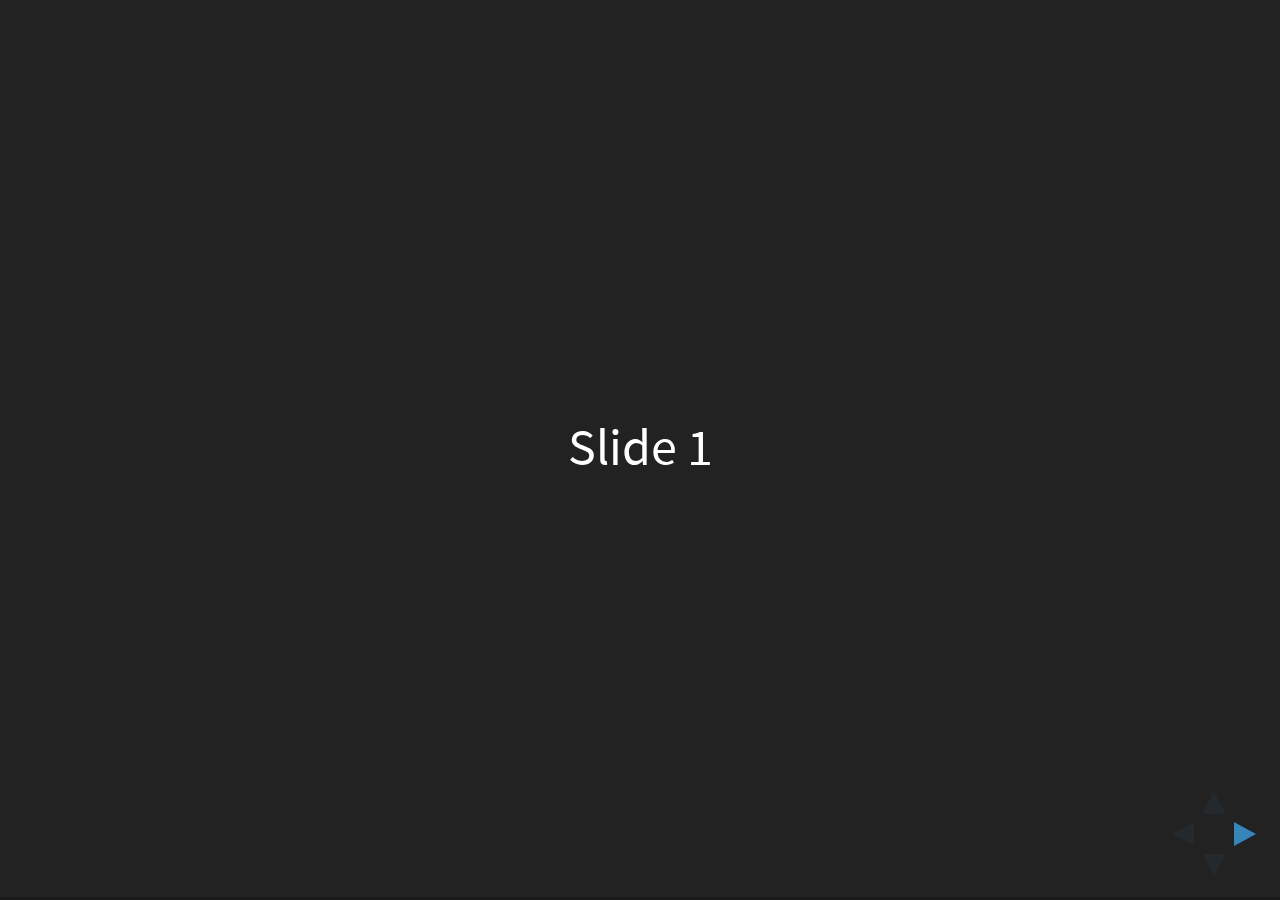
==== index.html @ b7e4554e "init" ====
<!doctype html>
<html>
	<head>
		<meta charset="utf-8">
		<meta name="viewport" content="width=device-width, initial-scale=1.0, maximum-scale=1.0, user-scalable=no">

		<title>reveal.js</title>

		<link rel="stylesheet" href="css/reveal.css">
		<link rel="stylesheet" href="css/theme/black.css">

		<!-- Theme used for syntax highlighting of code -->
		<link rel="stylesheet" href="lib/css/zenburn.css">

		<!-- Printing and PDF exports -->
		<script>
			var link = document.createElement( 'link' );
			link.rel = 'stylesheet';
			link.type = 'text/css';
			link.href = window.location.search.match( /print-pdf/gi ) ? 'css/print/pdf.css' : 'css/print/paper.css';
			document.getElementsByTagName( 'head' )[0].appendChild( link );
		</script>
	</head>
	<body>
		<div class="reveal">
			<div class="slides">
				<section>Slide 1</section>
				<section>Slide 2</section>
			</div>
		</div>

		<script src="lib/js/head.min.js"></script>
		<script src="js/reveal.js"></script>

		<script>
			// More info about config & dependencies:
			// - https://github.com/hakimel/reveal.js#configuration
			// - https://github.com/hakimel/reveal.js#dependencies
			Reveal.initialize({
				dependencies: [
					{ src: 'plugin/markdown/marked.js' },
					{ src: 'plugin/markdown/markdown.js' },
					{ src: 'plugin/notes/notes.js', async: true },
					{ src: 'plugin/highlight/highlight.js', async: true, callback: function() { hljs.initHighlightingOnLoad(); } }
				]
			});
		</script>
	</body>
</html>
---- css/theme/black.css ----
/**
 * Black theme for reveal.js. This is the opposite of the 'white' theme.
 *
 * By Hakim El Hattab, http://hakim.se
 */
@import url(../../lib/font/source-sans-pro/source-sans-pro.css);
section.has-light-background, section.has-light-background h1, section.has-light-background h2, section.has-light-background h3, section.has-light-background h4, section.has-light-background h5, section.has-light-background h6 {
  color: #222; }

/*********************************************
 * GLOBAL STYLES
 *********************************************/
body {
  background: #222;
  background-color: #222; }

.reveal {
  font-family: "Source Sans Pro", Helvetica, sans-serif;
  font-size: 42px;
  font-weight: normal;
  color: #fff; }

::selection {
  color: #fff;
  background: #bee4fd;
  text-shadow: none; }

::-moz-selection {
  color: #fff;
  background: #bee4fd;
  text-shadow: none; }

.reveal .slides > section,
.reveal .slides > section > section {
  line-height: 1.3;
  font-weight: inherit; }

/*********************************************
 * HEADERS
 *********************************************/
.reveal h1,
.reveal h2,
.reveal h3,
.reveal h4,
.reveal h5,
.reveal h6 {
  margin: 0 0 20px 0;
  color: #fff;
  font-family: "Source Sans Pro", Helvetica, sans-serif;
  font-weight: 600;
  line-height: 1.2;
  letter-spacing: normal;
  text-transform: uppercase;
  text-shadow: none;
  word-wrap: break-word; }

.reveal h1 {
  font-size: 2.5em; }

.reveal h2 {
  font-size: 1.6em; }

.reveal h3 {
  font-size: 1.3em; }

.reveal h4 {
  font-size: 1em; }

.reveal h1 {
  text-shadow: none; }

/*********************************************
 * OTHER
 *********************************************/
.reveal p {
  margin: 20px 0;
  line-height: 1.3; }

/* Ensure certain elements are never larger than the slide itself */
.reveal img,
.reveal video,
.reveal iframe {
  max-width: 95%;
  max-height: 95%; }

.reveal strong,
.reveal b {
  font-weight: bold; }

.reveal em {
  font-style: italic; }

.reveal ol,
.reveal dl,
.reveal ul {
  display: inline-block;
  text-align: left;
  margin: 0 0 0 1em; }

.reveal ol {
  list-style-type: decimal; }

.reveal ul {
  list-style-type: disc; }

.reveal ul ul {
  list-style-type: square; }

.reveal ul ul ul {
  list-style-type: circle; }

.reveal ul ul,
.reveal ul ol,
.reveal ol ol,
.reveal ol ul {
  display: block;
  margin-left: 40px; }

.reveal dt {
  font-weight: bold; }

.reveal dd {
  margin-left: 40px; }

.reveal q,
.reveal blockquote {
  quotes: none; }

.reveal blockquote {
  display: block;
  position: relative;
  width: 70%;
  margin: 20px auto;
  padding: 5px;
  font-style: italic;
  background: rgba(255, 255, 255, 0.05);
  box-shadow: 0px 0px 2px rgba(0, 0, 0, 0.2); }

.reveal blockquote p:first-child,
.reveal blockquote p:last-child {
  display: inline-block; }

.reveal q {
  font-style: italic; }

.reveal pre {
  display: block;
  position: relative;
  width: 90%;
  margin: 20px auto;
  text-align: left;
  font-size: 0.55em;
  font-family: monospace;
  line-height: 1.2em;
  word-wrap: break-word;
  box-shadow: 0px 0px 6px rgba(0, 0, 0, 0.3); }

.reveal code {
  font-family: monospace; }

.reveal pre code {
  display: block;
  padding: 5px;
  overflow: auto;
  max-height: 400px;
  word-wrap: normal; }

.reveal table {
  margin: auto;
  border-collapse: collapse;
  border-spacing: 0; }

.reveal table th {
  font-weight: bold; }

.reveal table th,
.reveal table td {
  text-align: left;
  padding: 0.2em 0.5em 0.2em 0.5em;
  border-bottom: 1px solid; }

.reveal table th[align="center"],
.reveal table td[align="center"] {
  text-align: center; }

.reveal table th[align="right"],
.reveal table td[align="right"] {
  text-align: right; }

.reveal table tbody tr:last-child th,
.reveal table tbody tr:last-child td {
  border-bottom: none; }

.reveal sup {
  vertical-align: super; }

.reveal sub {
  vertical-align: sub; }

.reveal small {
  display: inline-block;
  font-size: 0.6em;
  line-height: 1.2em;
  vertical-align: top; }

.reveal small * {
  vertical-align: top; }

/*********************************************
 * LINKS
 *********************************************/
.reveal a {
  color: #42affa;
  text-decoration: none;
  -webkit-transition: color .15s ease;
  -moz-transition: color .15s ease;
  transition: color .15s ease; }

.reveal a:hover {
  color: #8dcffc;
  text-shadow: none;
  border: none; }

.reveal .roll span:after {
  color: #fff;
  background: #068de9; }

/*********************************************
 * IMAGES
 *********************************************/
.reveal section img {
  margin: 15px 0px;
  background: rgba(255, 255, 255, 0.12);
  border: 4px solid #fff;
  box-shadow: 0 0 10px rgba(0, 0, 0, 0.15); }

.reveal section img.plain {
  border: 0;
  box-shadow: none; }

.reveal a img {
  -webkit-transition: all .15s linear;
  -moz-transition: all .15s linear;
  transition: all .15s linear; }

.reveal a:hover img {
  background: rgba(255, 255, 255, 0.2);
  border-color: #42affa;
  box-shadow: 0 0 20px rgba(0, 0, 0, 0.55); }

/*********************************************
 * NAVIGATION CONTROLS
 *********************************************/
.reveal .controls .navigate-left,
.reveal .controls .navigate-left.enabled {
  border-right-color: #42affa; }

.reveal .controls .navigate-right,
.reveal .controls .navigate-right.enabled {
  border-left-color: #42affa; }

.reveal .controls .navigate-up,
.reveal .controls .navigate-up.enabled {
  border-bottom-color: #42affa; }

.reveal .controls .navigate-down,
.reveal .controls .navigate-down.enabled {
  border-top-color: #42affa; }

.reveal .controls .navigate-left.enabled:hover {
  border-right-color: #8dcffc; }

.reveal .controls .navigate-right.enabled:hover {
  border-left-color: #8dcffc; }

.reveal .controls .navigate-up.enabled:hover {
  border-bottom-color: #8dcffc; }

.reveal .controls .navigate-down.enabled:hover {
  border-top-color: #8dcffc; }

/*********************************************
 * PROGRESS BAR
 *********************************************/
.reveal .progress {
  background: rgba(0, 0, 0, 0.2); }

.reveal .progress span {
  background: #42affa;
  -webkit-transition: width 800ms cubic-bezier(0.26, 0.86, 0.44, 0.985);
  -moz-transition: width 800ms cubic-bezier(0.26, 0.86, 0.44, 0.985);
  transition: width 800ms cubic-bezier(0.26, 0.86, 0.44, 0.985); }
---- lib/css/zenburn.css ----
/*

Zenburn style from voldmar.ru (c) Vladimir Epifanov <voldmar@voldmar.ru>
based on dark.css by Ivan Sagalaev

*/

.hljs {
  display: block;
  overflow-x: auto;
  padding: 0.5em;
  background: #3f3f3f;
  color: #dcdcdc;
}

.hljs-keyword,
.hljs-selector-tag,
.hljs-tag {
  color: #e3ceab;
}

.hljs-template-tag {
  color: #dcdcdc;
}

.hljs-number {
  color: #8cd0d3;
}

.hljs-variable,
.hljs-template-variable,
.hljs-attribute {
  color: #efdcbc;
}

.hljs-literal {
  color: #efefaf;
}

.hljs-subst {
  color: #8f8f8f;
}

.hljs-title,
.hljs-name,
.hljs-selector-id,
.hljs-selector-class,
.hljs-section,
.hljs-type {
  color: #efef8f;
}

.hljs-symbol,
.hljs-bullet,
.hljs-link {
  color: #dca3a3;
}

.hljs-deletion,
.hljs-string,
.hljs-built_in,
.hljs-builtin-name {
  color: #cc9393;
}

.hljs-addition,
.hljs-comment,
.hljs-quote,
.hljs-meta {
  color: #7f9f7f;
}


.hljs-emphasis {
  font-style: italic;
}

.hljs-strong {
  font-weight: bold;
}
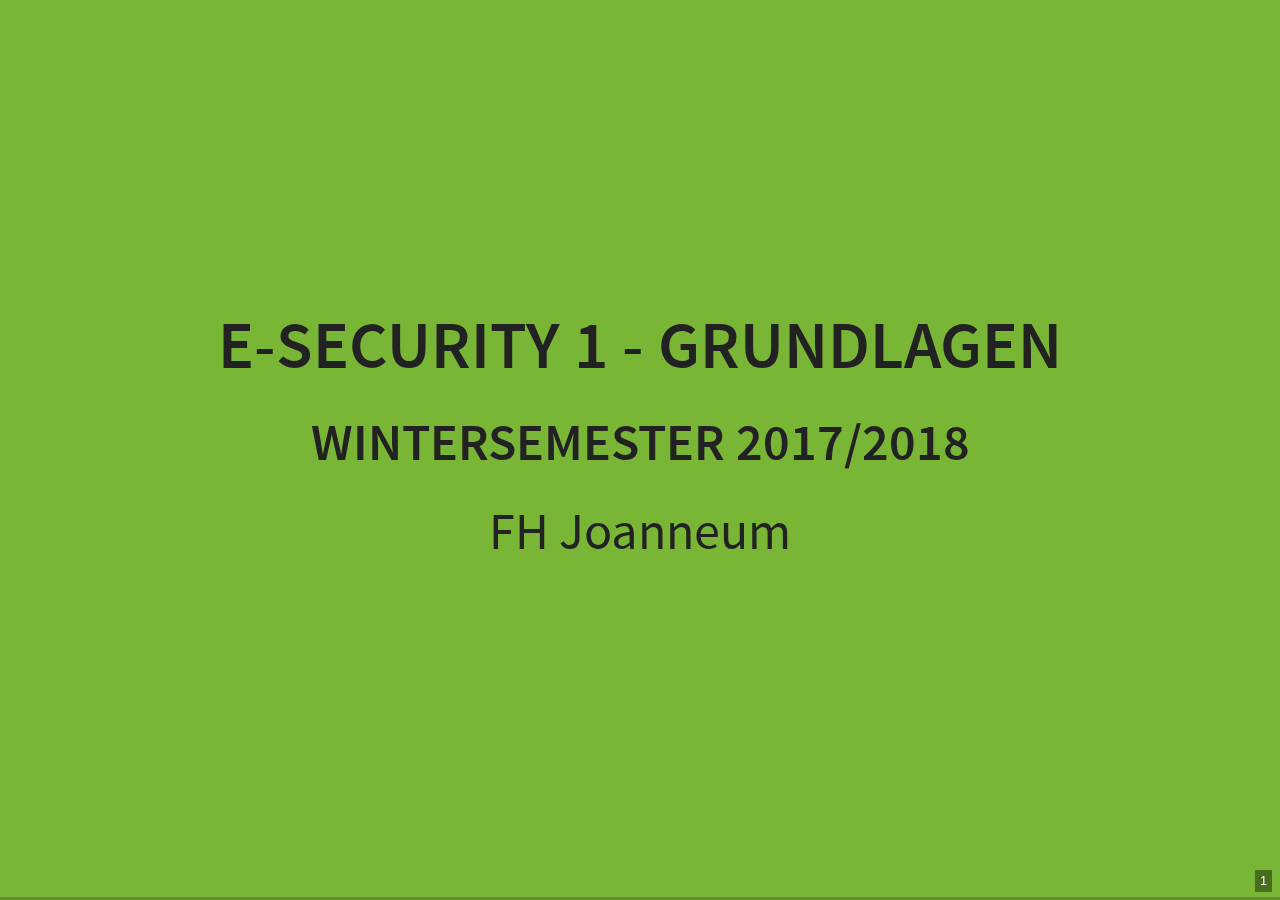
==== commit c20007ff: "init" ====
--- a/index.html
+++ b/index.html
@@ -4,13 +4,12 @@
 		<meta charset="utf-8">
 		<meta name="viewport" content="width=device-width, initial-scale=1.0, maximum-scale=1.0, user-scalable=no">
 
-		<title>reveal.js</title>
+		<title>ESEC1 2017/2018 - FH Joanneum - Intro</title>
 
 		<link rel="stylesheet" href="css/reveal.css">
-		<link rel="stylesheet" href="css/theme/black.css">
-
-		<!-- Theme used for syntax highlighting of code -->
+		<link rel="stylesheet" href="css/theme/white.css">
 		<link rel="stylesheet" href="lib/css/zenburn.css">
+		<!-- <link rel="stylesheet" href="css/reveal-override.css"/> -->
 
 		<!-- Printing and PDF exports -->
 		<script>
@@ -24,8 +23,62 @@
 	<body>
 		<div class="reveal">
 			<div class="slides">
-				<section>Slide 1</section>
-				<section>Slide 2</section>
+
+				<section data-markdown data-background-color="#79B635" data-background-image="images/logo.png" data-background-position="top right 0px" data-background-size="auto">
+					<textarea data-template>
+							### E-Security 1 - Grundlagen
+							#### Wintersemester 2017/2018
+							FH Joanneum
+						</textarea>
+				</section>
+
+				<section data-markdown data-background-color="#79B635" data-background-image="images/logo.png" data-background-position="top right 0px" data-background-size="auto">
+					<textarea data-template>
+							### Vorstellung - Wer bin ich?
+							- DI (FH) Josef Tschiggerl
+							- externer Lehrbeauftragter
+							- Absolvent IMA05 an der FH Joanneum
+							- ~7 Jahre bei Wirecard CEE als Team Lead Operation Engineer
+						</textarea>
+				</section>
+
+				<section data-markdown data-background-color="#79B635" data-background-image="images/logo.png" data-background-position="top right 0px" data-background-size="auto">
+					<textarea data-template>
+							### E-Security 1 @ AIM
+							- 2 SWS -> 2 ECTS
+							- Integrierte Lehrveranstaltung
+							 - Vorlesungen und Übungen
+							- Benotung über Mitarbeit, Präsentationen, Ausarbeitungen
+						</textarea>
+				</section>
+
+				<section data-markdown data-background-color="#79B635" data-background-image="images/logo.png" data-background-position="top right 0px" data-background-size="auto">
+					<textarea data-template>
+							### E-Security 1 @ AIM
+							- Einführung und Terminologie
+							- Sicherheitsmanagement
+							- Normen und Zertifizierungen (ISO 27k Serie, BSI, VdS 3473, PCI)
+							- Bedrohungsklassifizierung und Risikoanalyse
+							- "Tools of the trade"
+							- Abschlussübung
+						</textarea>
+				</section>
+
+				<section data-markdown data-background-color="#79B635" data-background-image="images/logo.png" data-background-position="top right 0px" data-background-size="auto">
+					<textarea data-template>
+							### Vorstellungsrunde
+							- Ihre Erwartungen an ESEC?
+							- Ihr Zugang zu E-Security im Alltag?
+						</textarea>
+				</section>
+
+				<section data-markdown data-background-color="#79B635" data-background-image="images/logo.png" data-background-position="top right 0px" data-background-size="auto">
+					<textarea data-template>
+							### Tag Cloud und Buzzwords
+							- hier kommt die Tag Cloud hin
+						</textarea>
+				</section>
+
 			</div>
 		</div>
 
@@ -33,15 +86,15 @@
 		<script src="js/reveal.js"></script>
 
 		<script>
-			// More info about config & dependencies:
-			// - https://github.com/hakimel/reveal.js#configuration
-			// - https://github.com/hakimel/reveal.js#dependencies
 			Reveal.initialize({
+				controls: false,
+				progress: true,
+				slideNumber: true,
 				dependencies: [
 					{ src: 'plugin/markdown/marked.js' },
 					{ src: 'plugin/markdown/markdown.js' },
 					{ src: 'plugin/notes/notes.js', async: true },
-					{ src: 'plugin/highlight/highlight.js', async: true, callback: function() { hljs.initHighlightingOnLoad(); } }
+					{ src: 'plugin/highlight/highlight.js', async: true, callback: function() { hljs.initHighlightingOnLoad(); } },
 				]
 			});
 		</script>
--- a/css/theme/white.css
+++ b/css/theme/white.css
@@ -0,0 +1,292 @@
+/**
+ * White theme for reveal.js. This is the opposite of the 'black' theme.
+ *
+ * By Hakim El Hattab, http://hakim.se
+ */
+@import url(../../lib/font/source-sans-pro/source-sans-pro.css);
+section.has-dark-background, section.has-dark-background h1, section.has-dark-background h2, section.has-dark-background h3, section.has-dark-background h4, section.has-dark-background h5, section.has-dark-background h6 {
+  color: #fff; }
+
+/*********************************************
+ * GLOBAL STYLES
+ *********************************************/
+body {
+  background: #fff;
+  background-color: #fff; }
+
+.reveal {
+  font-family: "Source Sans Pro", Helvetica, sans-serif;
+  font-size: 42px;
+  font-weight: normal;
+  color: #222; }
+
+::selection {
+  color: #fff;
+  background: #98bdef;
+  text-shadow: none; }
+
+::-moz-selection {
+  color: #fff;
+  background: #98bdef;
+  text-shadow: none; }
+
+.reveal .slides > section,
+.reveal .slides > section > section {
+  line-height: 1.3;
+  font-weight: inherit; }
+
+/*********************************************
+ * HEADERS
+ *********************************************/
+.reveal h1,
+.reveal h2,
+.reveal h3,
+.reveal h4,
+.reveal h5,
+.reveal h6 {
+  margin: 0 0 20px 0;
+  color: #222;
+  font-family: "Source Sans Pro", Helvetica, sans-serif;
+  font-weight: 600;
+  line-height: 1.2;
+  letter-spacing: normal;
+  text-transform: uppercase;
+  text-shadow: none;
+  word-wrap: break-word; }
+
+.reveal h1 {
+  font-size: 2.5em; }
+
+.reveal h2 {
+  font-size: 1.6em; }
+
+.reveal h3 {
+  font-size: 1.3em; }
+
+.reveal h4 {
+  font-size: 1em; }
+
+.reveal h1 {
+  text-shadow: none; }
+
+/*********************************************
+ * OTHER
+ *********************************************/
+.reveal p {
+  margin: 20px 0;
+  line-height: 1.3; }
+
+/* Ensure certain elements are never larger than the slide itself */
+.reveal img,
+.reveal video,
+.reveal iframe {
+  max-width: 95%;
+  max-height: 95%; }
+
+.reveal strong,
+.reveal b {
+  font-weight: bold; }
+
+.reveal em {
+  font-style: italic; }
+
+.reveal ol,
+.reveal dl,
+.reveal ul {
+  display: inline-block;
+  text-align: left;
+  margin: 0 0 0 1em; }
+
+.reveal ol {
+  list-style-type: decimal; }
+
+.reveal ul {
+  list-style-type: disc; }
+
+.reveal ul ul {
+  list-style-type: square; }
+
+.reveal ul ul ul {
+  list-style-type: circle; }
+
+.reveal ul ul,
+.reveal ul ol,
+.reveal ol ol,
+.reveal ol ul {
+  display: block;
+  margin-left: 40px; }
+
+.reveal dt {
+  font-weight: bold; }
+
+.reveal dd {
+  margin-left: 40px; }
+
+.reveal q,
+.reveal blockquote {
+  quotes: none; }
+
+.reveal blockquote {
+  display: block;
+  position: relative;
+  width: 70%;
+  margin: 20px auto;
+  padding: 5px;
+  font-style: italic;
+  background: rgba(255, 255, 255, 0.05);
+  box-shadow: 0px 0px 2px rgba(0, 0, 0, 0.2); }
+
+.reveal blockquote p:first-child,
+.reveal blockquote p:last-child {
+  display: inline-block; }
+
+.reveal q {
+  font-style: italic; }
+
+.reveal pre {
+  display: block;
+  position: relative;
+  width: 90%;
+  margin: 20px auto;
+  text-align: left;
+  font-size: 0.55em;
+  font-family: monospace;
+  line-height: 1.2em;
+  word-wrap: break-word;
+  box-shadow: 0px 0px 6px rgba(0, 0, 0, 0.3); }
+
+.reveal code {
+  font-family: monospace; }
+
+.reveal pre code {
+  display: block;
+  padding: 5px;
+  overflow: auto;
+  max-height: 400px;
+  word-wrap: normal; }
+
+.reveal table {
+  margin: auto;
+  border-collapse: collapse;
+  border-spacing: 0; }
+
+.reveal table th {
+  font-weight: bold; }
+
+.reveal table th,
+.reveal table td {
+  text-align: left;
+  padding: 0.2em 0.5em 0.2em 0.5em;
+  border-bottom: 1px solid; }
+
+.reveal table th[align="center"],
+.reveal table td[align="center"] {
+  text-align: center; }
+
+.reveal table th[align="right"],
+.reveal table td[align="right"] {
+  text-align: right; }
+
+.reveal table tbody tr:last-child th,
+.reveal table tbody tr:last-child td {
+  border-bottom: none; }
+
+.reveal sup {
+  vertical-align: super; }
+
+.reveal sub {
+  vertical-align: sub; }
+
+.reveal small {
+  display: inline-block;
+  font-size: 0.6em;
+  line-height: 1.2em;
+  vertical-align: top; }
+
+.reveal small * {
+  vertical-align: top; }
+
+/*********************************************
+ * LINKS
+ *********************************************/
+.reveal a {
+  color: #2a76dd;
+  text-decoration: none;
+  -webkit-transition: color .15s ease;
+  -moz-transition: color .15s ease;
+  transition: color .15s ease; }
+
+.reveal a:hover {
+  color: #6ca0e8;
+  text-shadow: none;
+  border: none; }
+
+.reveal .roll span:after {
+  color: #fff;
+  background: #1a53a1; }
+
+/*********************************************
+ * IMAGES
+ *********************************************/
+.reveal section img {
+  margin: 15px 0px;
+  background: rgba(255, 255, 255, 0.12);
+  border: 4px solid #222;
+  box-shadow: 0 0 10px rgba(0, 0, 0, 0.15); }
+
+.reveal section img.plain {
+  border: 0;
+  box-shadow: none; }
+
+.reveal a img {
+  -webkit-transition: all .15s linear;
+  -moz-transition: all .15s linear;
+  transition: all .15s linear; }
+
+.reveal a:hover img {
+  background: rgba(255, 255, 255, 0.2);
+  border-color: #2a76dd;
+  box-shadow: 0 0 20px rgba(0, 0, 0, 0.55); }
+
+/*********************************************
+ * NAVIGATION CONTROLS
+ *********************************************/
+.reveal .controls .navigate-left,
+.reveal .controls .navigate-left.enabled {
+  border-right-color: #2a76dd; }
+
+.reveal .controls .navigate-right,
+.reveal .controls .navigate-right.enabled {
+  border-left-color: #2a76dd; }
+
+.reveal .controls .navigate-up,
+.reveal .controls .navigate-up.enabled {
+  border-bottom-color: #2a76dd; }
+
+.reveal .controls .navigate-down,
+.reveal .controls .navigate-down.enabled {
+  border-top-color: #2a76dd; }
+
+.reveal .controls .navigate-left.enabled:hover {
+  border-right-color: #6ca0e8; }
+
+.reveal .controls .navigate-right.enabled:hover {
+  border-left-color: #6ca0e8; }
+
+.reveal .controls .navigate-up.enabled:hover {
+  border-bottom-color: #6ca0e8; }
+
+.reveal .controls .navigate-down.enabled:hover {
+  border-top-color: #6ca0e8; }
+
+/*********************************************
+ * PROGRESS BAR
+ *********************************************/
+.reveal .progress {
+  background: rgba(0, 0, 0, 0.2); }
+
+.reveal .progress span {
+  background: #2a76dd;
+  -webkit-transition: width 800ms cubic-bezier(0.26, 0.86, 0.44, 0.985);
+  -moz-transition: width 800ms cubic-bezier(0.26, 0.86, 0.44, 0.985);
+  transition: width 800ms cubic-bezier(0.26, 0.86, 0.44, 0.985); }
